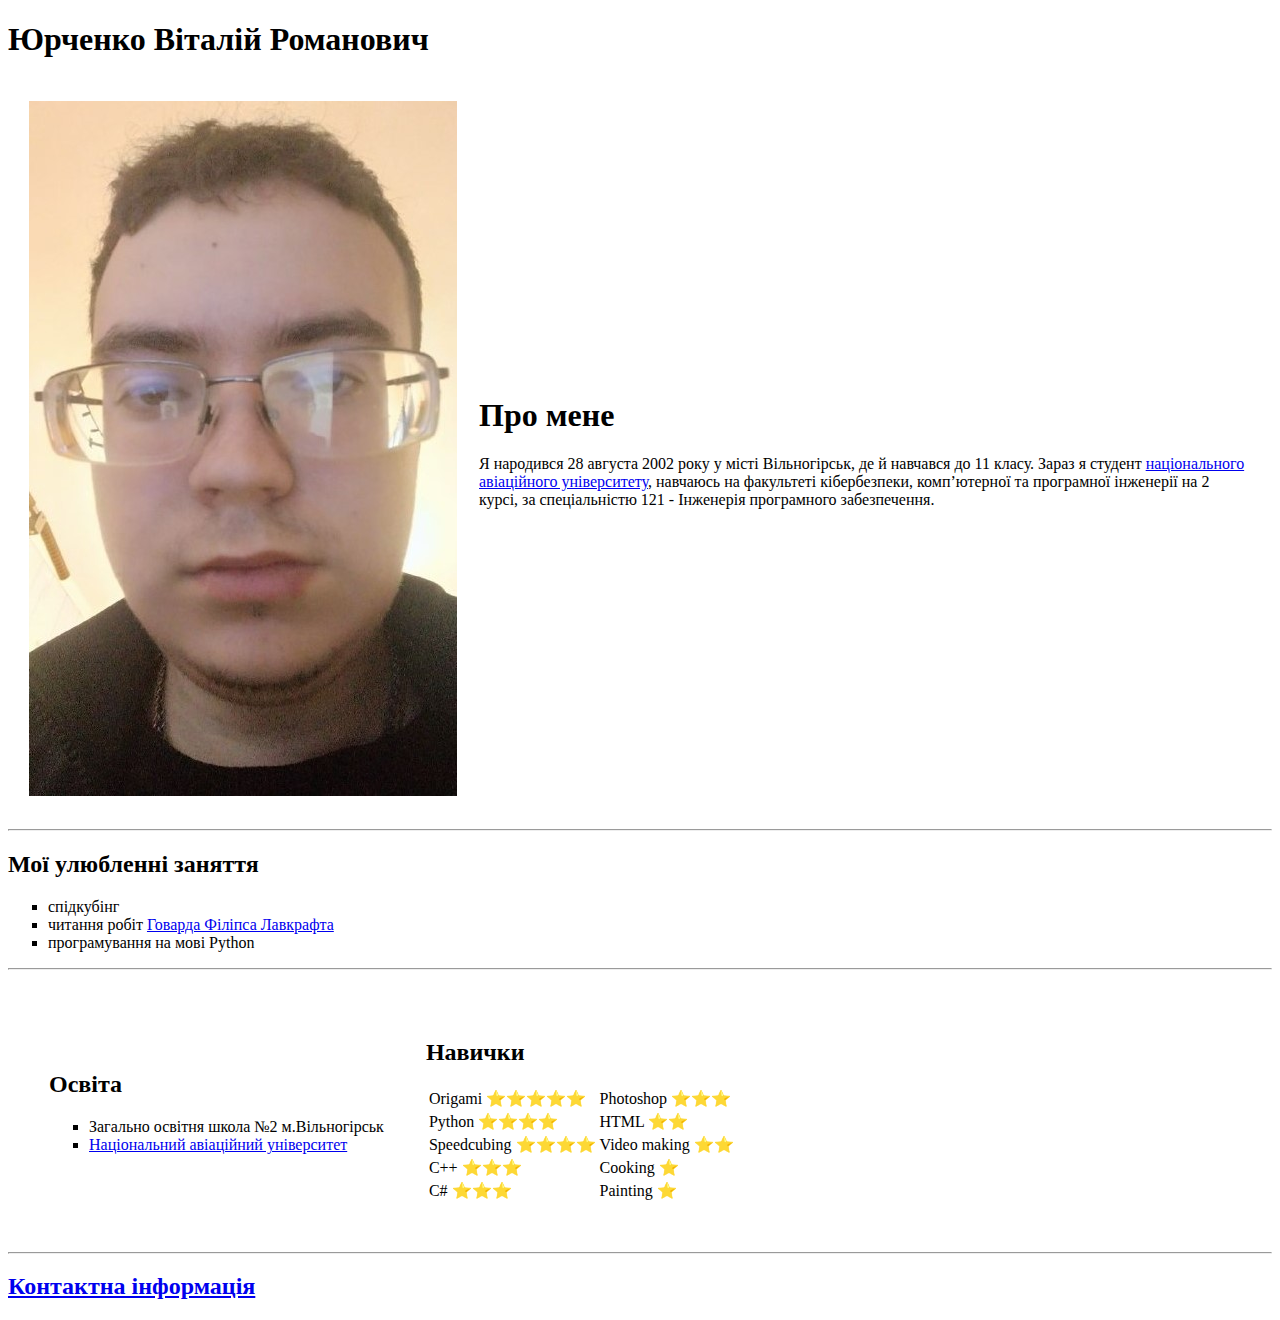
==== index.html @ 69022dab "Add files via upload" ====
<!DOCTYPE html>
<html lang="en" dir="ltr">
  <head>
    <meta charset="utf-8">
    <title>🥦Vitaly's Personal Site🥦</title>
    <link rel="stylesheet" href="css/styles.css">
  </head>
  <body>
    <table cellspacing="20">
      <tr>
        <h1>Юрченко Віталій Романович</h1>
        <td><img src="image/selfie.jpg" alt="Selfie "></td>
        <td>
          <h1 id="mainheading">Про мене</h1>
          <p>
          Я народився 28 августа 2002 року у місті Вільногірськ, де й навчався до 11 класу.
          Зараз я студент <a href="https://nau.edu.ua/">національного авіаційного університету</a>,
          навчаюсь на факультеті кібербезпеки, комп’ютерної та програмної інженерії на 2 курсі,
          за спеціальністю 121 - Інженерія програмного забезпечення.
          </p>
        </td>
      </tr>
    </table>
    <hr id="dotted" class="greenh2">
    <h2 class="redh2 georgia">Мої улюбленні заняття</h2>
    <p><ul type="square">
      <li>спідкубінг</li>
      <li>читання робіт <a href="https://uk.wikipedia.org/wiki/%D0%93%D0%BE%D0%B2%D0%B0%D1%80%D0%B4_%D0%9B%D0%B0%D0%B2%D0%BA%D1%80%D0%B0%D1%84%D1%82">
        Говарда Філіпса Лавкрафта</a></li>
      <li>програмування на мові Python</li>
    </ul></p>
    <hr>
    <table cellspacing="40">
      <tr>
        <td>
          <h2 class="greenh2">Освіта</h2>
          <p><ul type="square">
            <li>Загально освітня школа №2 м.Вільногірськ</li>
            <li><a href="https://nau.edu.ua/">Національний авіаційний університет</a></li>
          </ul>
        </td>
        <td>
          <h2>Навички</h2>
          <table>
            <tr>
              <td>Origami ⭐⭐⭐⭐⭐</td>
              <td>Photoshop ⭐⭐⭐</td>
            </tr>
            <tr>
              <td>Python ⭐⭐⭐⭐</td>
              <td>HTML ⭐⭐</td>
            </tr>
            <tr>
              <td>Speedcubing ⭐⭐⭐⭐</td>
              <td>Video making ⭐⭐</td>
            </tr>
            <tr>
              <td>C++ ⭐⭐⭐</td>
              <td>Cooking ⭐</td>
            </tr>
            <tr>
              <td>C# ⭐⭐⭐</td>
              <td>Painting ⭐</td>
            </tr>
          </td>
        </tr>
      </table>
    </table>
    <hr>
    <h2><a href="contacts.html">Контактна інформація</a></h2>
  </body>
</html>
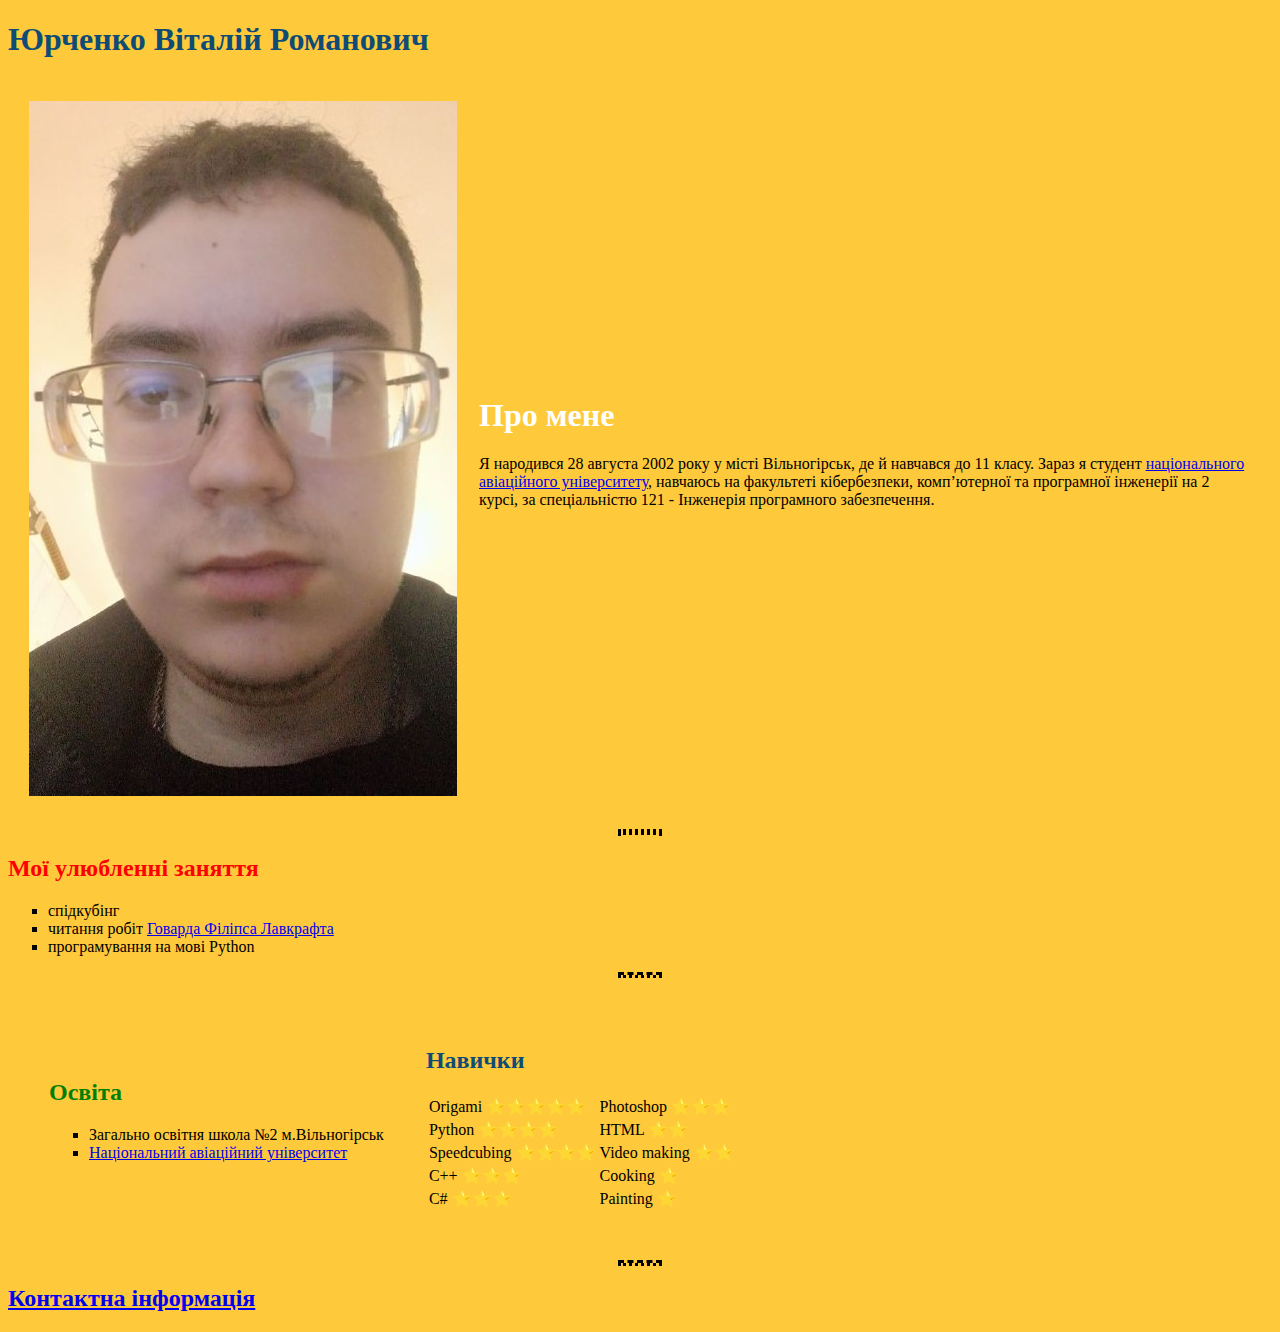
==== commit e15127d8: "YA ZDELAL" ====
--- a/index.html
+++ b/index.html
@@ -3,7 +3,7 @@
   <head>
     <meta charset="utf-8">
     <title>🥦Vitaly's Personal Site🥦</title>
-    <link rel="stylesheet" href="css/styles.css">
+    <link rel="stylesheet" href="CSS/styles.css">
   </head>
   <body>
     <table cellspacing="20">
--- a/CSS/styles.css
+++ b/CSS/styles.css
@@ -0,0 +1,40 @@
+body {background-color:#ffc93c;}
+hr {
+  border-style: dotted;
+  border-top-style: dashed;
+  border-color: black;
+  border-width: 3px;
+  width: 3%
+}
+
+img:hover {
+  background-color: white;
+}
+
+h1 {
+  color:#0f4c75
+}
+
+h2 {
+  color:#0f4c75
+}
+
+.redh2 {
+  color:red;
+}
+
+.greenh2 {
+  color:green;
+}
+
+#dotted {
+  border-top-style: dotted;
+}
+
+.georgia {
+  font-family: Georgia, serif;
+}
+
+#mainheading {
+  color:white;
+}
